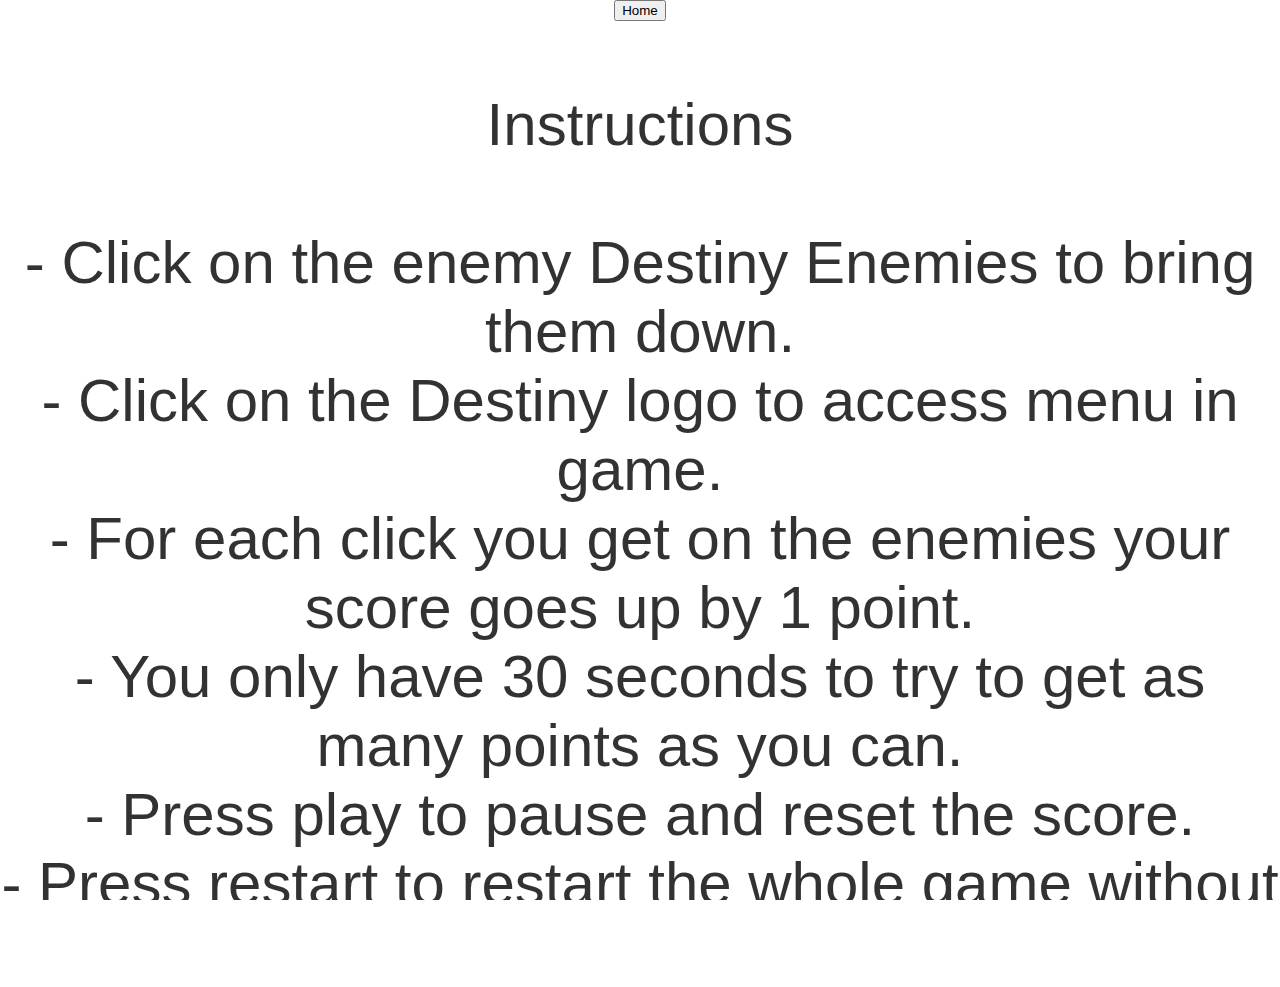
==== instructions.html @ 314feeb9 "i have added the main menu" ====
<!DOCTYPE html>
<html lang="en" dir="ltr">

<head>
  <meta charset="utf-8">
  <link href="css/bootstrap.css" rel="stylesheet" />
  <link rel="stylesheet" href="main/style.css">
  <title></title>
</head>

<body>
  <div class="container-fluid center ">
    <div class="row ">
      <div class="col-md-4 ">
        <a href="index.html"><button class="">Home</button></a>
      </div>

      <div id="button" class="col-md-6 sizeInstructions">
        <br> Instructions<br><br> - Click on the enemy Destiny Enemies to bring them down.
        <br>- Click on the Destiny logo to access menu in game.
        <br>- For each click you get on the enemies your score goes up by 1 point.
        <br> - You only have 30 seconds to try to get as many points as you can. <br> - Press play to pause and reset the score.
        <br> - Press restart to restart the whole game without pausing animations.<br>
      </div>

    </div>
  </div>
</body>

</html>
---- main/style.css ----
@font-face {
  font-family: 'bigNoodle';
  src: url('../fonts/font.ttf') format('truetype');
}


body, html {
  font-family: 'bigNoodle', sans-serif;
  height: 100%;
  margin: 0;
  background-size: cover;
  cursor: crosshair;
  user-select: none;
  overflow-x: hidden;
  overflow-y: hidden;

}


#bg {
  background-color: white;
  background-size:cover;
  background-repeat: no-repeat;
  background-attachment:fixed;
  background-position: center 0px;
  position: fixed;
  width: 100%;
  height: 100%;
}


/* center text with this class */

.center {
  text-align: center;
}

/* make button transparent */

.button {
  background-color: transparent;
  background-repeat: no-repeat;
  border: none;
  cursor: pointer;
  overflow: hidden;
  outline: none;
  font-family: 'bigNoodle', sans-serif;
  font-size: 80px;
}

.sizeInstructions {
  font-size: 60px;
}

#button {
  border-radius: 10%;
  opacity: 0.8;
  filter: alpha(opacity=90);
  animation: buttons-animation 5s;
  -webkit-animation: buttons-animation 5s infinite;
  /* Safari and Chrome */
}
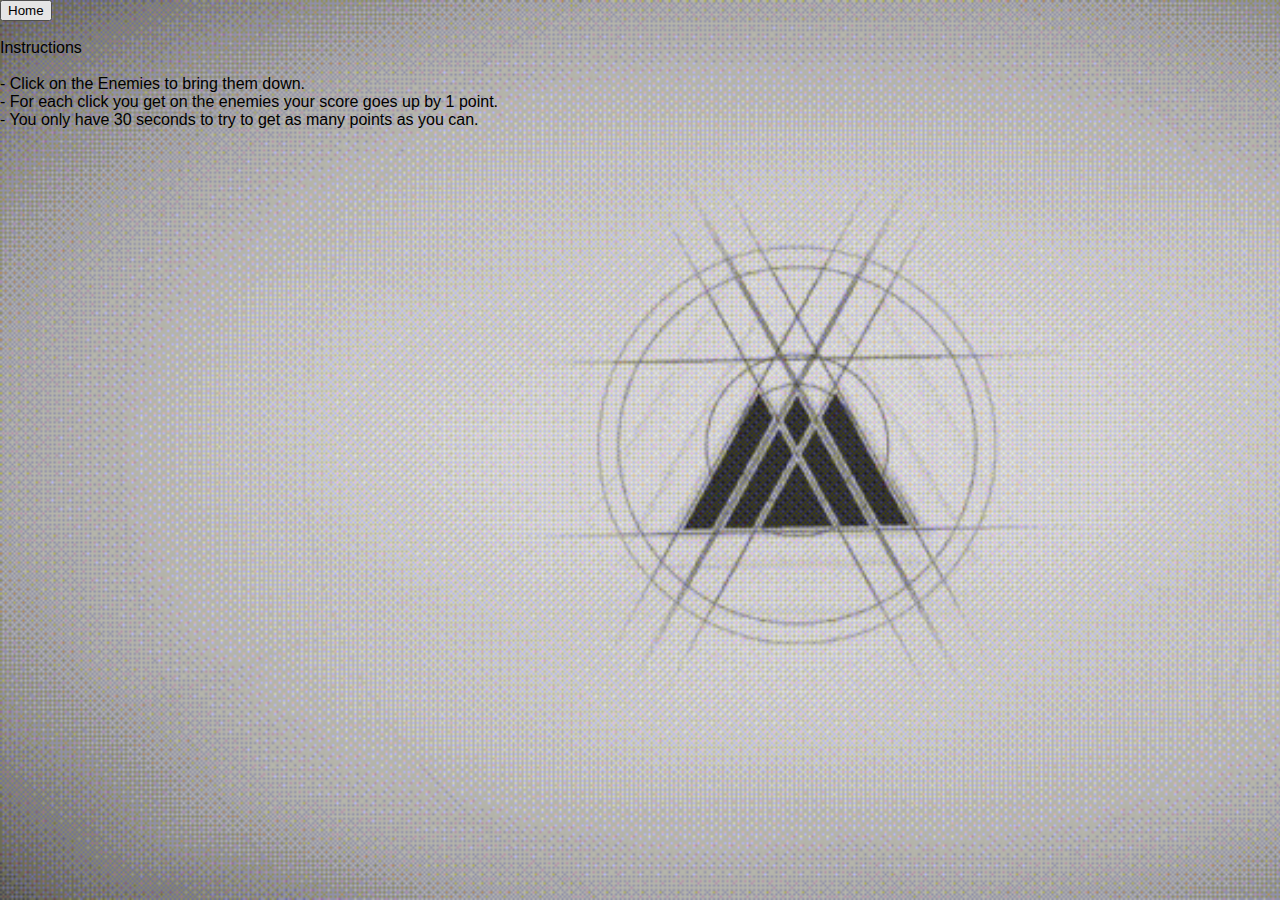
==== commit d12cba9e: "updated the instructions page" ====
--- a/instructions.html
+++ b/instructions.html
@@ -4,7 +4,7 @@
 <head>
   <meta charset="utf-8">
   <link href="css/bootstrap.css" rel="stylesheet" />
-  <link rel="stylesheet" href="main/style.css">
+  <link rel="stylesheet" href="main/style2.css">
   <title></title>
 </head>
 
@@ -16,11 +16,9 @@
       </div>
 
       <div id="button" class="col-md-6 sizeInstructions">
-        <br> Instructions<br><br> - Click on the enemy Destiny Enemies to bring them down.
-        <br>- Click on the Destiny logo to access menu in game.
+        <br> Instructions<br><br> - Click on the Enemies to bring them down.
         <br>- For each click you get on the enemies your score goes up by 1 point.
-        <br> - You only have 30 seconds to try to get as many points as you can. <br> - Press play to pause and reset the score.
-        <br> - Press restart to restart the whole game without pausing animations.<br>
+        <br> - You only have 30 seconds to try to get as many points as you can. <br>
       </div>
 
     </div>
--- a/main/style2.css
+++ b/main/style2.css
@@ -0,0 +1,13 @@
+
+body {
+  overflow-x: hidden;
+  overflow-y: hidden;
+}
+
+body, html {
+  font-family: 'bigNoodle', sans-serif;
+  height: 100%;
+  margin: 0;
+  background-image: url("../img/menu.gif");
+  background-size: cover;
+}
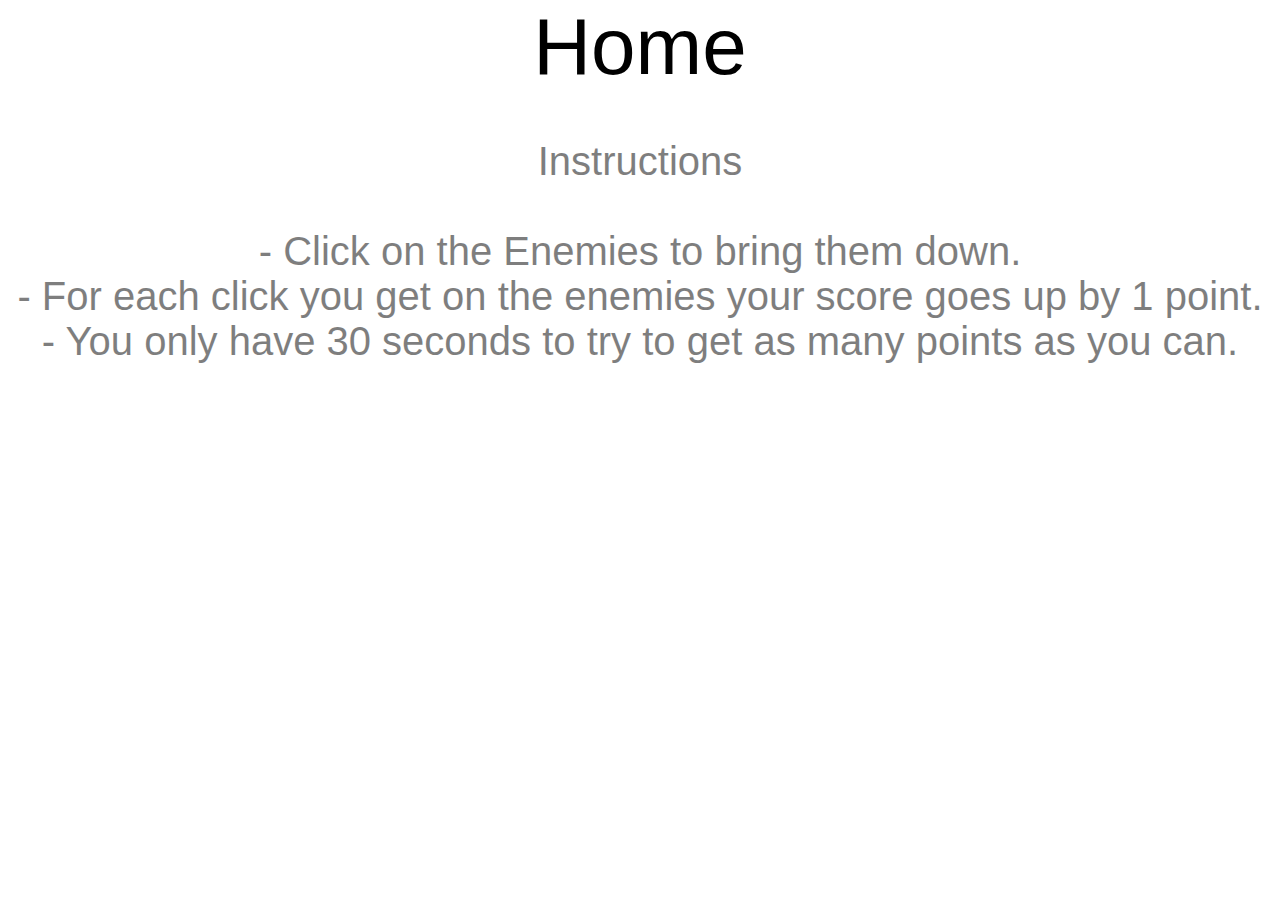
==== commit 808d303c: "finished product" ====
--- a/instructions.html
+++ b/instructions.html
@@ -12,17 +12,17 @@
   <div class="container-fluid center ">
     <div class="row ">
       <div class="col-md-4 ">
-        <a href="index.html"><button class="">Home</button></a>
+        <a href="index.html"><button class="text-white">Home</button></a>
       </div>
 
-      <div id="button" class="col-md-6 sizeInstructions">
+      <div id="button" class="col-md-6 sizeInstructions text-white ">
         <br> Instructions<br><br> - Click on the Enemies to bring them down.
         <br>- For each click you get on the enemies your score goes up by 1 point.
         <br> - You only have 30 seconds to try to get as many points as you can. <br>
       </div>
+      <div class="col-md-2 timer">
+      </div>
+    </div>
+  </body>
 
-    </div>
-  </div>
-</body>
-
-</html>
+  </html>
--- a/main/style2.css
+++ b/main/style2.css
@@ -1,3 +1,8 @@
+@font-face {
+  font-family: 'bigNoodle';
+  src: url('../fonts/font.eot') format('opentype');
+  src: url('../fonts/font.ttf') format('truetype');
+}
 
 body {
   overflow-x: hidden;
@@ -8,6 +13,56 @@
   font-family: 'bigNoodle', sans-serif;
   height: 100%;
   margin: 0;
-  background-image: url("../img/menu.gif");
+  background-image: url("../img/menu.jpg");
   background-size: cover;
+  cursor: crosshair;
+  user-select: none;
 }
+
+.HUD {
+  font-size: 50px;
+}
+
+/* center text with this class */
+
+.center {
+  text-align: center;
+}
+
+#button {
+  border-radius: 2%;
+  opacity: 0.5;
+  filter: alpha(opacity=50);
+  animation: buttons-animation 5s;
+  -webkit-animation: buttons-animation 5s infinite;
+  /* Safari and Chrome */
+}
+
+/* make button transparent */
+
+button {
+  background-color: Transparent;
+  background-repeat: no-repeat;
+  border: none;
+  cursor: pointer;
+  overflow: hidden;
+  outline: none;
+  font-family: 'bigNoodle', sans-serif;
+  font-size: 80px;
+}
+
+.sizeInstructions {
+  font-size: 40px;
+}
+
+@-webkit-keyframes buttons-animation {
+  30% {
+    background-color: black;
+  }
+  50% {
+    background-color: DimGrey;
+  }
+  100% {
+    background-color: black;
+  }
+}
